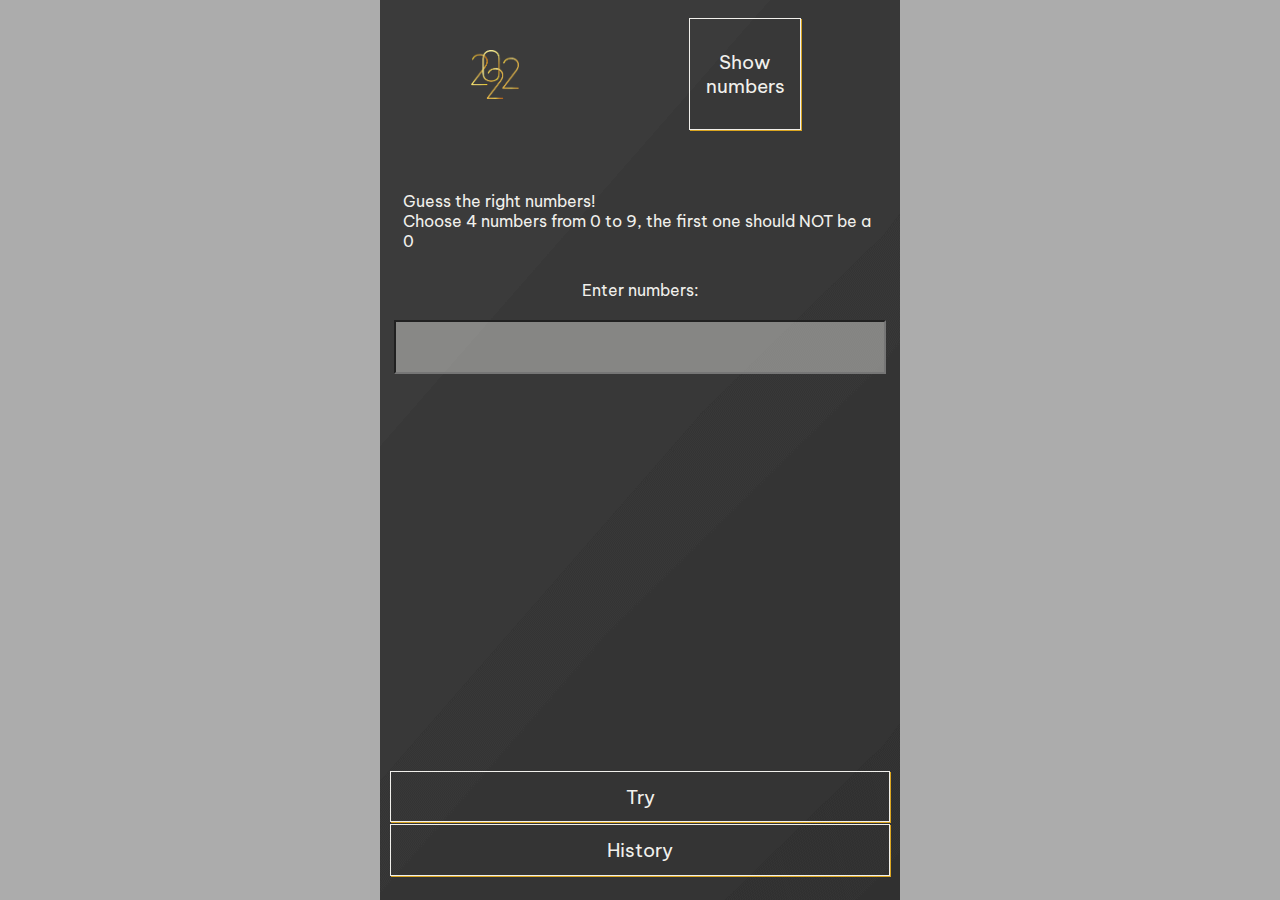
==== index.html @ 1b88e999 "Add files via upload" ====
<!DOCTYPE html>
<html lang="en">

<head>
    <meta charset="UTF-8">
    <meta http-equiv="X-UA-Compatible" content="IE=edge">
    <meta name="viewport" content="width=device-width, initial-scale=1.0">
    <title>Numbers</title>
    <link rel="preconnect" href="https://fonts.googleapis.com">
    <link rel="preconnect" href="https://fonts.gstatic.com" crossorigin>
    <link href="https://fonts.googleapis.com/css2?family=Be+Vietnam+Pro:wght@100&display=swap" rel="stylesheet">
    <link rel="stylesheet" href="style.css">
</head>

<body>
    <div class="wrapper">
        <div class="content">
            <header>
                <div class="header__logo"><img src="./logo.png" alt="logo" class="logo"></div>
                <button id="show">Show numbers</button>
                <span id="randomNumber"></span>
            </header>
            <main>
                <p id="hint">Guess the right numbers! <br> Choose 4 numbers from 0 to 9, the first one should NOT be a 0
                </p>
                <form class="game">
                    <label for="numbers">Enter numbers: </label>
                    <br>
                    <input type="text" pattern="\d{4}" id="numbers">
                </form>
                </section>
                <section id="myModal" class="modal">
                    <div class="modal__content">
                        <span class="close">&times;</span>
                        <p id="result"></p>
                        <input type="text" name="" id="userName">
                    </div>
                </section>
                <section class="modal__2">
                    <div class="modal__content">
                        <h3>Top 10</h3>
                        <span class="close">&times;</span>
                        <ul id="history"></ul>
                    </div>
                </section>
                <section>
                    <p id="output"></p>
                </section>
            </main>
            <footer>
                <button id="execute">Try</button>
                <button id="show__history">History</button>
            </footer>
        </div>
    </div>
    <script src="script.js"></script>

</body>

</html>
---- style.css ----
html,
body {
    margin: 0;
    padding: 0;
    box-sizing: border-box;
    font-family: "Be Vietnam Pro", sans-serif;
    color: #f1f0ec;
    height: 100%;
    min-width: 320px;
}

.wrapper {
    width: 100%;
    height: 100%;
    min-height: 100%;
    overflow-y: scroll;
    overflow-x: hidden;
    display: flex;
    background-color: #44444371;
}

.content {
    position: relative;
    display: flex;
    flex-direction: column;
    justify-content: center;
    align-items: center;
    min-width: 280px;
    max-width: 500px;
    min-height: 600px;
    height: 100vh;
    margin: 0 auto;
    padding: 10px;
    background: url("./background.png");
}

header {
    display: flex;
    justify-content: space-around;
    align-items: center;
    width: 100%;
}
main {
    padding: 1.5rem 0 0 0;
    flex: 1 1 auto;
}
.game {
    display: flex;
    flex-direction: column;
    align-items: center;
}
footer {
    width: 100%;
    padding: 0 0 2rem 0;
}

button {
    background: none;
    border: 1px solid #f1f0ec;
    font-family: "Be Vietnam Pro", sans-serif;
    font-size: 1.2rem;
    padding: 0.8rem;
    color: #f1f0ec;
    width: 100%;
    box-shadow: 1px 1px goldenrod;
    transition: all 0.3s ease 0s;
    margin-bottom: 2px;
}
button:hover {
    background: darkgoldenrod;
}

button:active {
    transform: translate(2px, 2px);
}

input {
    background: #f1f0ec6c;
    text-align: center;
    height: 3rem;
    font-size: 2rem;
    width: calc(100% - 1rem);
    font-family: "Be Vietnam Pro", sans-serif;
    transition: all 0.3s ease 0s;
}

input:invalid {
    border: 2px dashed coral;
}

input:invalid:focus {
    background: coral;
}

ul,
li {
    list-style: none;
}
ul {
    display: flex;
    flex-direction: column;
    align-items: center;
}
h3 {
    text-align: center;
    font-size: 2rem;
}
p {
    padding: 0.8rem;
    font-size: 1rem;
}

.header__logo {
    width: 3rem;
    height: 3rem;
    top: 2rem;
    left: 2rem;
}
.logo {
    width: 100%;
}
#show {
    top: 1.5rem;
    right: 1.5rem;
    margin: 0.5rem;
    width: 7rem;
    height: 7rem;
}

#randomNumber {
    top: 9rem;
    position: absolute;
    text-shadow: 1px 1px goldenrod;
    font-size: 2rem;
}
.modal,
.modal__2 {
    display: none;
    position: fixed;
    z-index: 1;
    padding: 100px 0 0 0;
    left: 0;
    top: 0;
    width: 100%;
    height: 100%;
    overflow: auto;
    background-color: rgb(0, 0, 0); /* Fallback color */
    background-color: rgba(0, 0, 0, 0.4); /* Black w/ opacity */
}
.modal__content,
#history {
    background: url("./background.png");
    margin: auto;
    padding: 1.5rem;
    border: 1px solid #888;
    width: 80%;
}
.close {
    color: #aaaaaa;
    float: right;
    font-size: 3rem;
    font-weight: bold;
    margin: -15px -5px 0 0;
    cursor: pointer;
}

.close:hover,
.close:focus {
    color: #000;
    text-decoration: none;
    cursor: pointer;
}
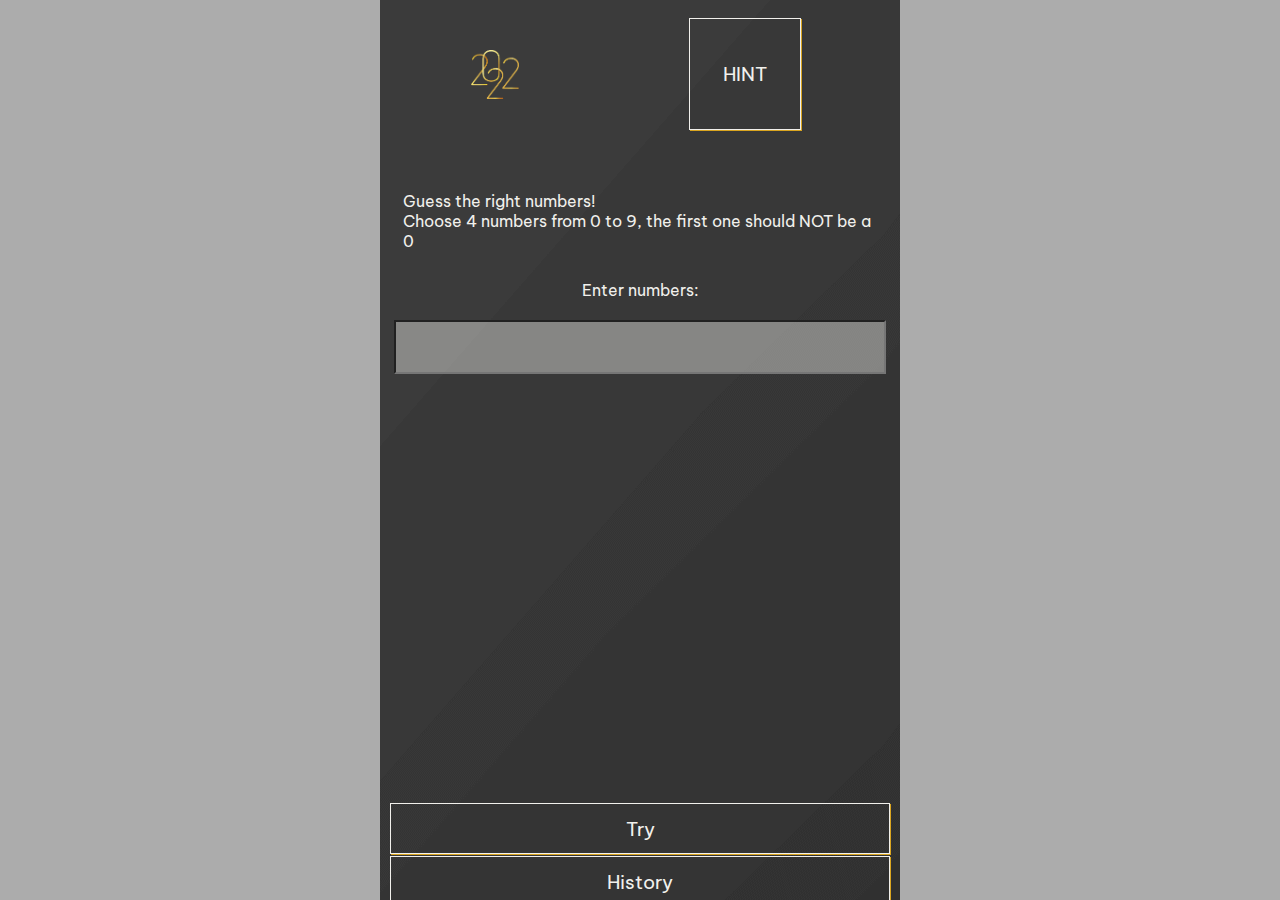
==== commit cbecbcc4: "Merge pull request #2 from lyricsai/develop" ====
--- a/index.html
+++ b/index.html
@@ -17,7 +17,7 @@
         <div class="content">
             <header>
                 <div class="header__logo"><img src="./logo.png" alt="logo" class="logo"></div>
-                <button id="show">Show numbers</button>
+                <button id="show">HINT</button>
                 <span id="randomNumber"></span>
             </header>
             <main>
--- a/style.css
+++ b/style.css
@@ -27,7 +27,7 @@
     align-items: center;
     min-width: 280px;
     max-width: 500px;
-    min-height: 600px;
+    min-height: 400px;
     height: 100vh;
     margin: 0 auto;
     padding: 10px;
@@ -51,7 +51,6 @@
 }
 footer {
     width: 100%;
-    padding: 0 0 2rem 0;
 }
 
 button {
@@ -144,8 +143,8 @@
     width: 100%;
     height: 100%;
     overflow: auto;
-    background-color: rgb(0, 0, 0); /* Fallback color */
-    background-color: rgba(0, 0, 0, 0.4); /* Black w/ opacity */
+    background-color: rgb(0, 0, 0);
+    background-color: rgba(0, 0, 0, 0.4);
 }
 .modal__content,
 #history {
